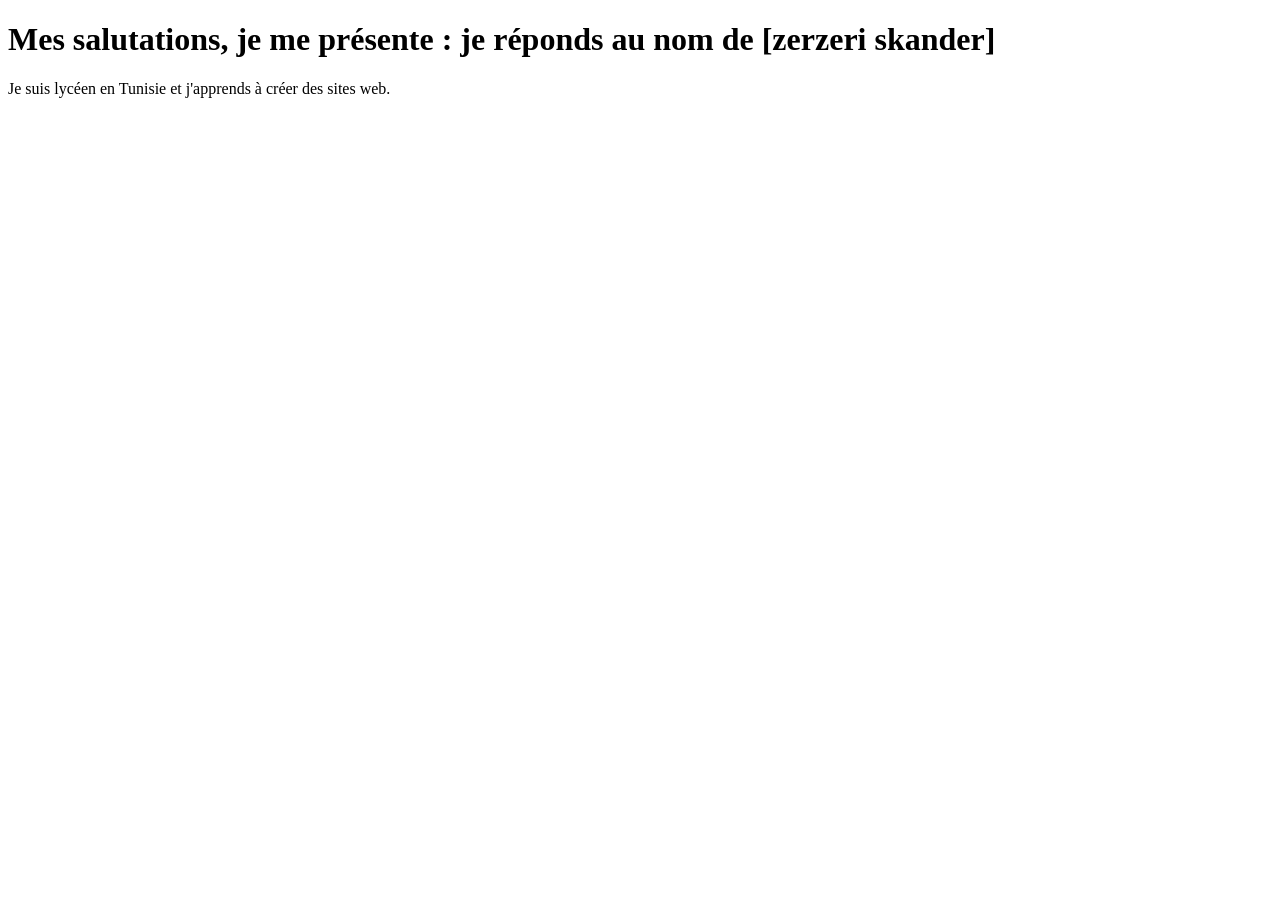
==== index.html @ 3dbbca4a "Rename Untitled-1.html to index.html" ====
<!DOCTYPE html>
<html lang="fr">
<head>
  <meta charset="UTF-8">
  <meta name="viewport" content="width=device-width, initial-scale=1.0">
  <title>Mon portfolio</title>
</head>
<body>
  <h1> Mes salutations, je me présente : je réponds au nom de [zerzeri skander]</h1>
  <p>Je suis lycéen en Tunisie et j'apprends à créer des sites web.</p>
</body>
</html>
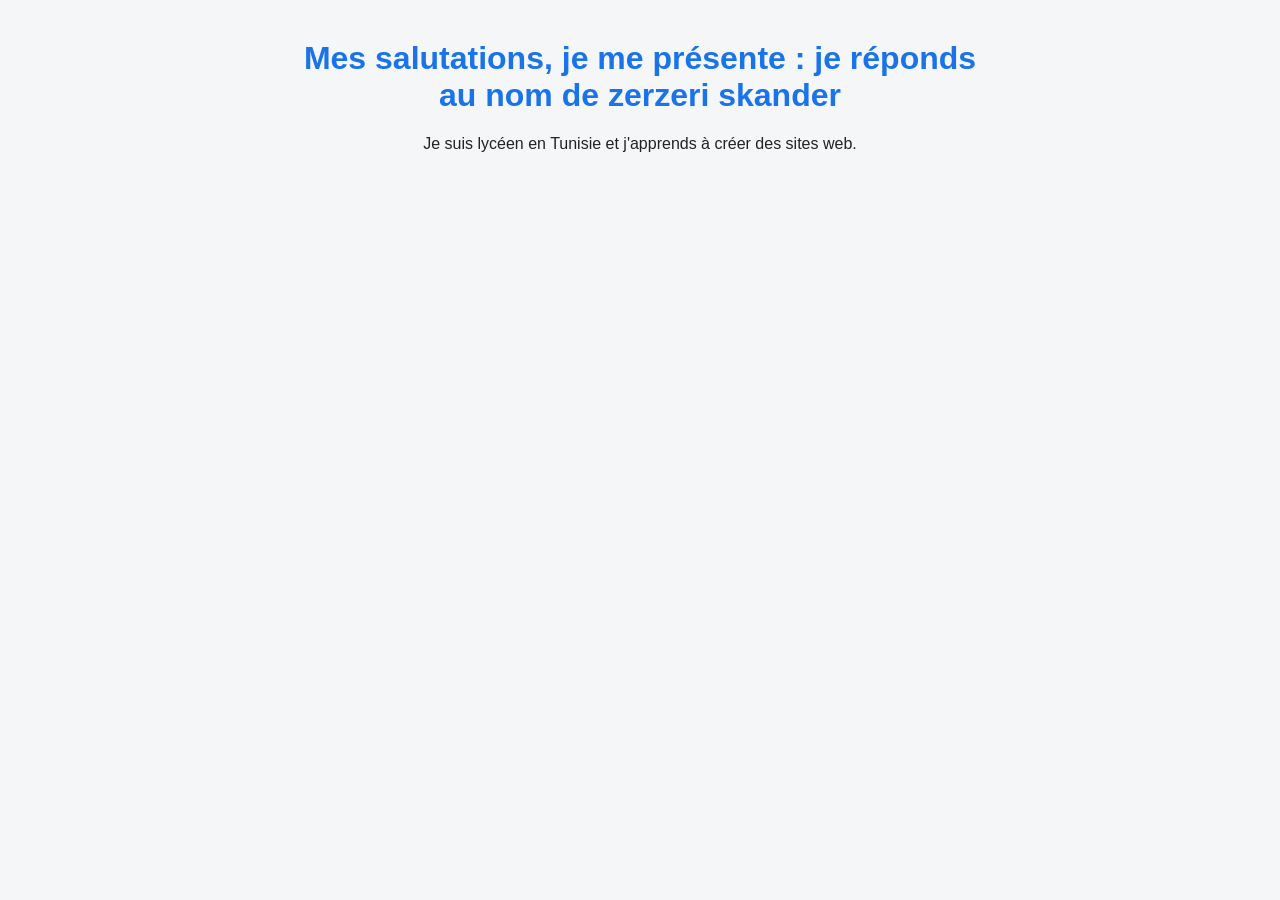
==== commit 58a4964b: "Rename index.html (2).html to index.html" ====
--- a/index.html
+++ b/index.html
@@ -4,9 +4,10 @@
   <meta charset="UTF-8">
   <meta name="viewport" content="width=device-width, initial-scale=1.0">
   <title>Mon portfolio</title>
+  <link rel="stylesheet" href="style.css">
 </head>
 <body>
-  <h1> Mes salutations, je me présente : je réponds au nom de [zerzeri skander]</h1>
+  <h1> Mes salutations, je me présente : je réponds au nom de zerzeri skander</h1>
   <p>Je suis lycéen en Tunisie et j'apprends à créer des sites web.</p>
 </body>
 </html>
--- a/style.css
+++ b/style.css
@@ -0,0 +1,13 @@
+body {
+  font-family: Arial, sans-serif;
+  background-color: #f4f6f8;
+  color: #222;
+  max-width: 700px;
+  margin: 40px auto;
+  padding: 0 20px;
+  text-align: center;
+}
+
+h1 {
+  color: #1a73e8;
+}
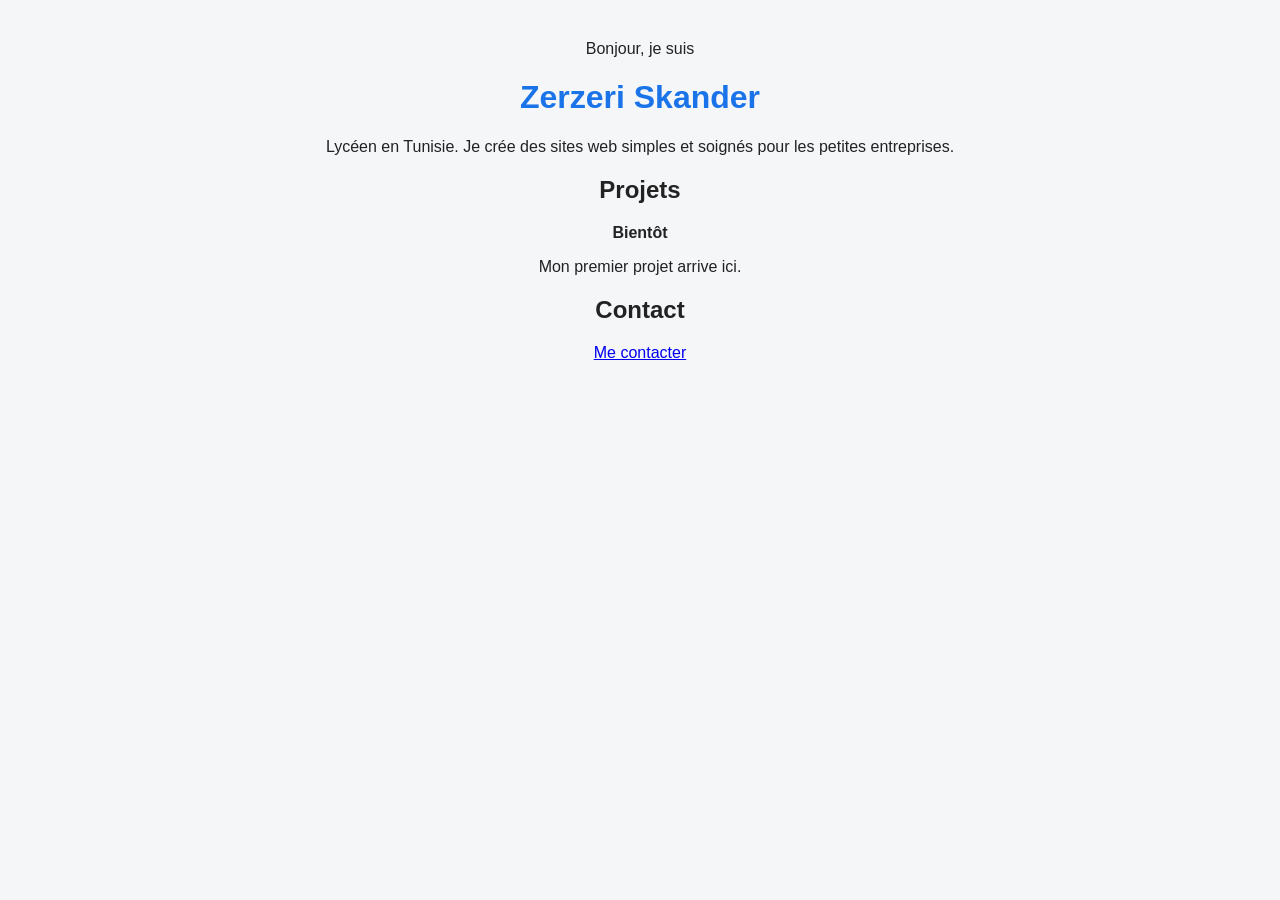
==== commit b86f132d: "index.html" ====
--- a/index.html
+++ b/index.html
@@ -3,11 +3,23 @@
 <head>
   <meta charset="UTF-8">
   <meta name="viewport" content="width=device-width, initial-scale=1.0">
-  <title>Mon portfolio</title>
+  <title>Skander Zerzeri</title>
   <link rel="stylesheet" href="style.css">
 </head>
 <body>
-  <h1> Mes salutations, je me présente : je réponds au nom de zerzeri skander</h1>
-  <p>Je suis lycéen en Tunisie et j'apprends à créer des sites web.</p>
+  <main>
+    <p class="hello">Bonjour, je suis</p>
+    <h1>Zerzeri Skander</h1>
+    <p class="tagline">Lycéen en Tunisie. Je crée des sites web simples et soignés pour les petites entreprises.</p>
+
+    <h2>Projets</h2>
+    <div class="card">
+      <strong>Bientôt</strong>
+      <p>Mon premier projet arrive ici.</p>
+    </div>
+
+    <h2>Contact</h2>
+    <a class="btn" href="mailto:ton-email@exemple.com">Me contacter</a>
+  </main>
 </body>
 </html>
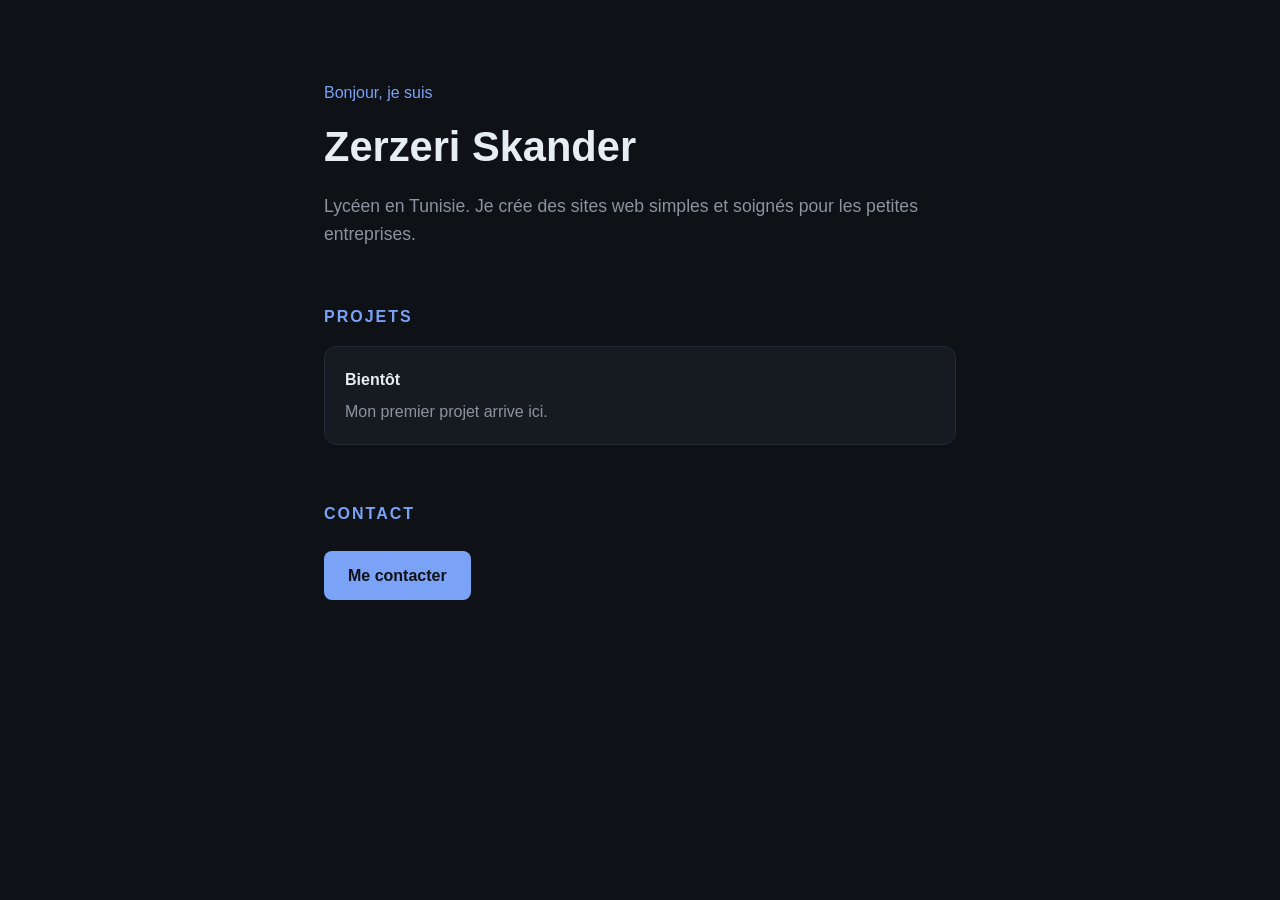
==== commit 5b34dd82: "index.html" ====
--- a/index.html
+++ b/index.html
@@ -19,7 +19,7 @@
     </div>
 
     <h2>Contact</h2>
-    <a class="btn" href="mailto:ton-email@exemple.com">Me contacter</a>
+    <a class="btn" href="mailto:Alexandre.zerzeri@gmail.com">Me contacter</a>
   </main>
 </body>
 </html>
--- a/style.css
+++ b/style.css
@@ -1,13 +1,59 @@
-body {
-  font-family: Arial, sans-serif;
-  background-color: #f4f6f8;
-  color: #222;
-  max-width: 700px;
-  margin: 40px auto;
-  padding: 0 20px;
-  text-align: center;
+:root {
+  --bg: #0e1116;
+  --card: #161b22;
+  --text: #e6edf3;
+  --muted: #8b949e;
+  --accent: #7aa2f7;
 }
 
-h1 {
-  color: #1a73e8;
-}+* { box-sizing: border-box; }
+
+body {
+  margin: 0;
+  font-family: "Segoe UI", Arial, sans-serif;
+  background: var(--bg);
+  color: var(--text);
+  line-height: 1.6;
+}
+
+main {
+  max-width: 680px;
+  margin: 0 auto;
+  padding: 80px 24px;
+}
+
+.hello { color: var(--accent); margin: 0 0 8px; }
+
+h1 { font-size: 2.6rem; margin: 0 0 12px; }
+
+.tagline { color: var(--muted); font-size: 1.1rem; margin: 0 0 40px; }
+
+h2 {
+  font-size: 1rem;
+  color: var(--accent);
+  text-transform: uppercase;
+  letter-spacing: 2px;
+  margin: 56px 0 16px;
+}
+
+.card {
+  background: var(--card);
+  border: 1px solid #222a35;
+  border-radius: 12px;
+  padding: 20px;
+}
+
+.card p { margin: 6px 0 0; color: var(--muted); }
+
+.btn {
+  display: inline-block;
+  margin-top: 8px;
+  padding: 12px 24px;
+  border-radius: 8px;
+  background: var(--accent);
+  color: #0e1116;
+  font-weight: 600;
+  text-decoration: none;
+}
+
+.btn:hover { opacity: 0.85; }
